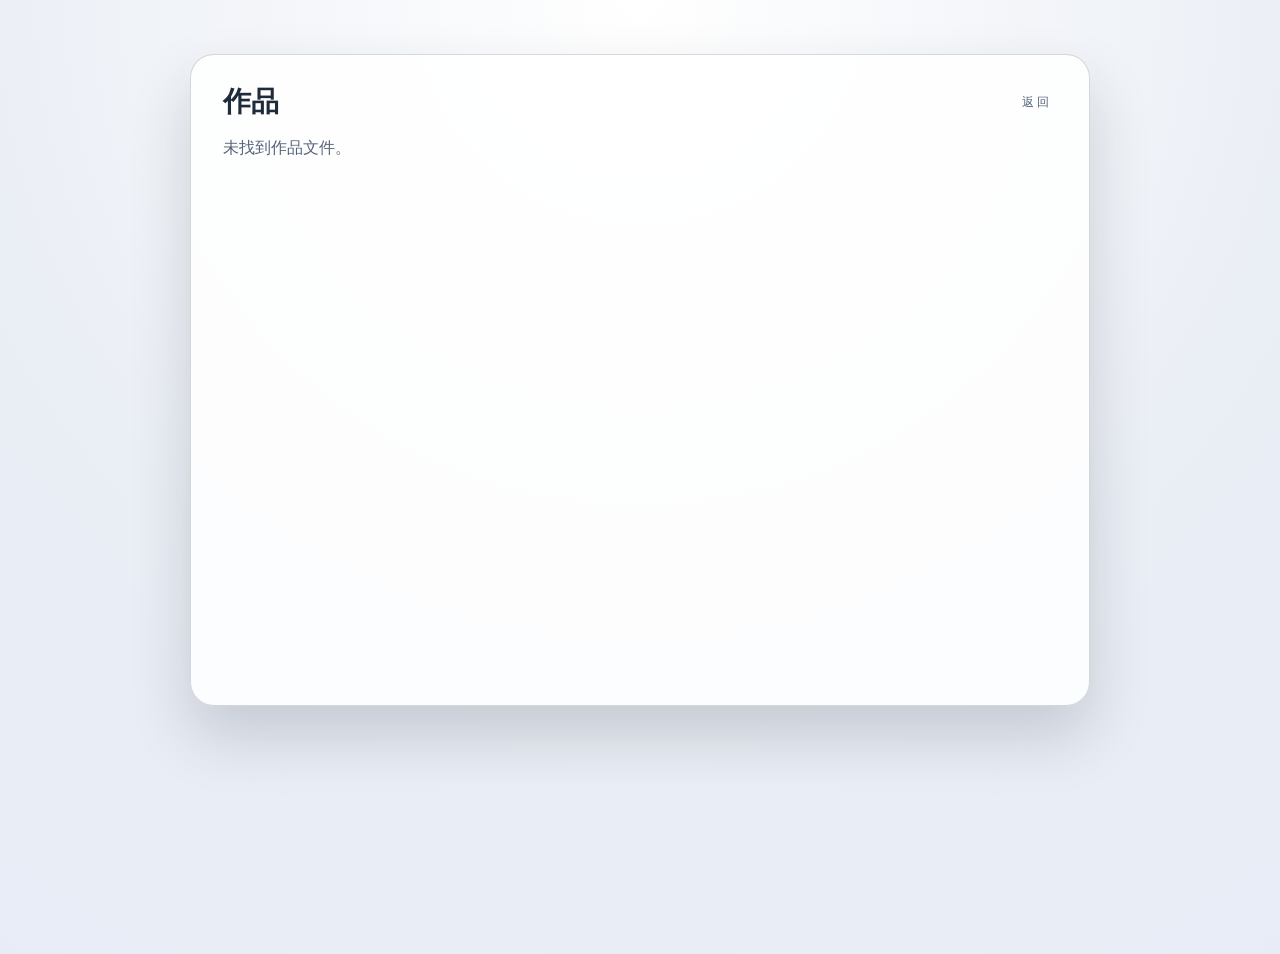
==== portfolio.html @ 7709504e "Use native mobile viewer for portfolio PDFs" ====
<!doctype html>
<html lang="zh">
  <head>
    <meta charset="utf-8" />
    <meta name="viewport" content="width=device-width, initial-scale=1" />
    <title>Portfolio</title>
    <link rel="stylesheet" href="assets/styles.css" />
  </head>
  <body class="viewer-page">
    <main class="reader">
      <header class="reader-header">
        <h1 class="reader-title" id="readerTitle">作品</h1>
        <button class="reader-back" id="readerBackBtn" type="button">返回</button>
      </header>
      <section class="reader-body" id="readerBody"></section>
    </main>

    <script>
      const syncViewportHeight = () => {
        document.documentElement.style.setProperty("--app-height", `${window.innerHeight}px`);
      };
      syncViewportHeight();
      window.addEventListener("resize", syncViewportHeight);
      window.addEventListener("orientationchange", syncViewportHeight);
      window.scrollTo(0, 0);

      const params = new URLSearchParams(location.search);
      const file = params.get("file");
      const type = params.get("type");
      const title = params.get("title");

      const titleEl = document.getElementById("readerTitle");
      const bodyEl = document.getElementById("readerBody");

      if (title) titleEl.textContent = title;

      const backBtn = document.getElementById("readerBackBtn");
      if (backBtn) {
        backBtn.addEventListener("click", () => {
          if (history.length > 1) {
            history.back();
          } else {
            location.href = "index.html#portfolio";
          }
        });
      }

      const showError = (msg) => {
        bodyEl.innerHTML = `<p class="reader-error">${msg}</p>`;
      };

      const stripRtf = (rtf) => {
        let text = rtf;
        text = text.replace(/\\par[d]?/g, "\n");
        text = text.replace(/\\'[0-9a-fA-F]{2}/g, (match) => {
          const hex = match.slice(2);
          const code = parseInt(hex, 16);
          return String.fromCharCode(code);
        });
        text = text.replace(/\\[a-zA-Z]+-?\d* ?/g, "");
        text = text.replace(/[{}]/g, "");
        text = text.replace(/\n{3,}/g, "\n\n");
        return text.trim();
      };

      const renderText = (content) => {
        const pre = document.createElement("pre");
        pre.className = "reader-text";
        pre.textContent = content;
        bodyEl.appendChild(pre);
      };

      const fileUrl = file ? encodeURI(file) : "";
      const prefersNativePdfViewer =
        window.matchMedia("(pointer: coarse)").matches || window.innerWidth <= 600;

      if (!file || !type) {
        showError("未找到作品文件。");
      } else if (type === "pdf") {
        if (prefersNativePdfViewer) {
          location.replace(fileUrl);
        } else {
          const embed = document.createElement("embed");
          embed.className = "reader-embed";
          embed.src = fileUrl;
          embed.type = "application/pdf";
          bodyEl.appendChild(embed);
        }
      } else if (type === "txt") {
        fetch(fileUrl)
          .then((res) => res.text())
          .then(renderText)
          .catch(() => {
            const frame = document.createElement("iframe");
            frame.className = "reader-embed";
            frame.src = fileUrl;
            bodyEl.appendChild(frame);
          });
      } else if (type === "rtf") {
        fetch(fileUrl)
          .then((res) => res.text())
          .then((rtf) => renderText(stripRtf(rtf)))
          .catch(() => {
            const frame = document.createElement("iframe");
            frame.className = "reader-embed";
            frame.src = fileUrl;
            bodyEl.appendChild(frame);
          });
      } else {
        showError("不支持的文件类型。");
      }
    </script>
  </body>
</html>
---- assets/styles.css ----
@import url("https://fonts.googleapis.com/css2?family=Fraunces:wght@300;500;700&family=Space+Grotesk:wght@300;400;500;600&display=swap");

:root {
  --bg-a: #eaeef5;
  --bg-b: #f7f9fc;
  --ink: #1f2b3a;
  --muted: #556479;
  --accent: #d9c1d8;
  --card: rgba(255, 255, 255, 0.86);
  --stroke: rgba(31, 43, 58, 0.18);
  --shadow: 0 30px 60px rgba(31, 43, 58, 0.18);
  --app-height: 100vh;
}

*,
*::before,
*::after {
  box-sizing: border-box;
}

body {
  margin: 0;
  color: var(--ink);
  font-family: "Space Grotesk", system-ui, -apple-system, sans-serif;
  background: radial-gradient(circle at top, #fdfefe, var(--bg-a) 55%, #dfe6f2);
  min-height: 100vh;
  overflow-x: hidden;
  overflow-y: auto;
}

.bg {
  position: fixed;
  inset: 0;
  z-index: 0;
  z-index: 0;
  background-image: url("water.mp4.png");
  background-position: center;
  background-size: cover;
  background-repeat: no-repeat;
  overflow: hidden;
}

#introVideo {
  position: absolute;
  inset: 0;
  width: 100%;
  height: 100%;
  object-fit: cover;
  object-position: 50% 30%;
  transform: scale(1.05);
  display: block;
  opacity: 0;
  visibility: hidden;
  pointer-events: none;
  z-index: 1;
}

#fluid {
  width: 100%;
  height: 100%;
  display: block;
  position: absolute;
  inset: 0;
  z-index: 1;
}

.noise {
  position: absolute;
  inset: 0;
  background-image: url("data:image/svg+xml,%3Csvg xmlns='http://www.w3.org/2000/svg' width='120' height='120' viewBox='0 0 120 120'%3E%3Cfilter id='n'%3E%3CfeTurbulence type='fractalNoise' baseFrequency='0.9' numOctaves='1' stitchTiles='stitch'/%3E%3C/filter%3E%3Crect width='120' height='120' filter='url(%23n)' opacity='0.07'/%3E%3C/svg%3E");
  mix-blend-mode: multiply;
  pointer-events: none;
  z-index: 2;
}

.grid {
  position: absolute;
  inset: 0;
  background-image: linear-gradient(rgba(31, 43, 58, 0.06) 1px, transparent 1px),
    linear-gradient(90deg, rgba(31, 43, 58, 0.06) 1px, transparent 1px);
  background-size: 48px 48px;
  opacity: 0.18;
  pointer-events: none;
  z-index: 2;
}

#smokey-fluid-canvas {
  position: fixed;
  inset: 0;
  width: 100%;
  height: 100%;
  pointer-events: none;
  z-index: 2;
  display: none;
}

.stage {
  position: relative;
  z-index: 3;
  min-height: var(--app-height);
  display: grid;
  place-items: center;
  padding: 6vh 8vw;
}

.screen {
  position: absolute;
  inset: 0;
  display: grid;
  place-items: center;
  transition: opacity 500ms ease, transform 500ms ease;
  padding: 6vh 0;
}

.intro-inner {
  text-align: center;
  max-width: 720px;
  padding: 40px 32px;
  position: relative;
  z-index: 2;
}

.eyebrow {
  text-transform: uppercase;
  letter-spacing: 0.3em;
  font-size: 12px;
  margin: 0 0 16px;
  color: var(--muted);
}

.title {
  font-family: "Fraunces", Georgia, serif;
  font-weight: 500;
  font-size: clamp(40px, 8vw, 88px);
  line-height: 0.95;
  margin: 0 0 20px;
}

.subtitle {
  margin: 0 auto 36px;
  font-size: clamp(16px, 2.6vw, 22px);
  color: var(--muted);
  max-width: 560px;
}

.enter {
  border: 1px solid var(--ink);
  background: transparent;
  color: var(--ink);
  font-size: 14px;
  letter-spacing: 0.2em;
  text-transform: uppercase;
  padding: 14px 34px;
  border-radius: 999px;
  cursor: pointer;
  transition: transform 200ms ease, box-shadow 200ms ease, border-color 200ms ease;
}

.enter:hover {
  transform: translateY(-2px);
  box-shadow: 0 10px 30px rgba(0, 0, 0, 0.15);
}

.shape {
  position: absolute;
  inset: auto 0 0 0;
  height: 45vh;
  pointer-events: none;
}

.shape path {
  fill: rgba(234, 238, 245, 0.8);
}

.main {
  opacity: 0;
  transform: translateY(40px);
  pointer-events: none;
}

.portfolio {
  opacity: 0;
  transform: translateY(40px);
  pointer-events: none;
}

.card {
  background: var(--card);
  border: 1px solid var(--stroke);
  border-radius: 24px;
  padding: 36px 40px;
  width: min(520px, 92vw);
  max-width: 100%;
  text-align: center;
  box-shadow: var(--shadow);
  backdrop-filter: blur(10px);
}

.portfolio-card {
  width: min(840px, 92vw);
}

.portfolio-header {
  display: flex;
  align-items: center;
  justify-content: space-between;
  gap: 16px;
  margin-bottom: 20px;
}

.avatar {
  width: 96px;
  height: 96px;
  border-radius: 50%;
  margin: 0 auto 20px;
  background: radial-gradient(circle at 30% 30%, #ead7ea, #d9c1d8);
  color: #fff;
  display: grid;
  place-items: center;
  font-weight: 600;
  font-size: 28px;
  letter-spacing: 0.1em;
}

.name {
  margin: 0 0 8px;
  font-family: "Fraunces", Georgia, serif;
  font-size: 28px;
}

.signature {
  margin: 0 0 24px;
  color: var(--muted);
}

.links {
  list-style: none;
  padding: 0;
  margin: 0;
  display: grid;
  gap: 12px;
}

.links a {
  text-decoration: none;
  color: var(--ink);
  border: 1px solid var(--stroke);
  border-radius: 14px;
  padding: 12px 16px;
  display: flex;
  align-items: center;
  gap: 12px;
  background: rgba(171, 168, 177, 0.85);
  transition: transform 200ms ease, box-shadow 200ms ease, border-color 200ms ease;
}

.links a:hover {
  transform: translateY(-2px);
  box-shadow: 0 10px 24px rgba(0, 0, 0, 0.12);
}

.bento-grid {
  display: grid;
  grid-template-columns: repeat(4, minmax(0, 1fr));
  gap: 14px;
  align-items: stretch;
}

.bento-card {
  display: grid;
  gap: 10px;
  padding: 16px;
  border-radius: 18px;
  border: 1px solid var(--stroke);
  background: rgba(255, 255, 255, 0.9);
  text-decoration: none;
  color: var(--ink);
  min-height: 110px;
  transition: transform 200ms ease, box-shadow 200ms ease, border-color 200ms ease;
}

.bento-card:hover {
  transform: translateY(-2px);
  box-shadow: 0 12px 28px rgba(31, 43, 58, 0.18);
}

.bento-card--wide {
  grid-column: span 2;
}

.bento-icon {
  width: 40px;
  height: 40px;
  border-radius: 12px;
  background: rgba(217, 193, 216, 0.25);
  display: grid;
  place-items: center;
  overflow: hidden;
}

.bento-icon img {
  width: 100%;
  height: 100%;
  object-fit: contain;
  display: block;
}

.bento-title {
  font-weight: 600;
}

.bento-meta {
  font-size: 12px;
  color: var(--muted);
}

.link-icon {
  width: 32px;
  height: 32px;
  border-radius: 50%;
  background: transparent;
  display: grid;
  place-items: center;
  overflow: hidden;
}

.link-icon img {
  width: 100%;
  height: 100%;
  object-fit: contain;
  display: block;
}

.back {
  margin-top: 24px;
  border: none;
  background: transparent;
  color: var(--muted);
  cursor: pointer;
  text-transform: uppercase;
  letter-spacing: 0.2em;
  font-size: 11px;
}

body.view-main .intro {
  opacity: 0;
  transform: translateY(-30px);
  pointer-events: none;
}

body.view-intro #introVideo,
body.view-main #introVideo,
body.view-portfolio #introVideo {
  opacity: 1;
  visibility: visible;
}

body.view-intro #fluid {
  display: none;
}

body.view-main .main {
  opacity: 1;
  transform: translateY(0);
  pointer-events: auto;
}

body.view-portfolio .portfolio {
  opacity: 1;
  transform: translateY(0);
  pointer-events: auto;
}

body.view-portfolio .main {
  opacity: 0;
  transform: translateY(-30px);
  pointer-events: none;
}

body.view-intro .grid {
  display: none;
}

body.view-intro .noise {
  display: none;
}

body.view-intro .shape {
  display: none;
}

body.view-main #smokey-fluid-canvas {
  display: block;
}

body.view-intro #smokey-fluid-canvas {
  display: block;
}

body.view-intro,
body.view-main,
body.view-portfolio {
  overflow-y: hidden;
}

@media (max-width: 600px) {
  body {
    min-height: var(--app-height);
  }

  .stage {
    padding: 16px;
    min-height: var(--app-height);
  }

  .screen {
    position: absolute;
    inset: 0;
    min-height: var(--app-height);
    align-content: center;
    padding: 20px 16px 28px;
    overflow-y: auto;
    -webkit-overflow-scrolling: touch;
  }

  .intro-inner {
    width: min(100%, 92vw);
    padding: 24px 16px;
  }

  .title {
    font-size: clamp(42px, 15vw, 68px);
    line-height: 0.98;
    margin-bottom: 16px;
  }

  .subtitle {
    font-size: 18px;
    max-width: 28ch;
    margin-bottom: 28px;
  }

  .enter {
    width: min(220px, 100%);
    padding: 14px 24px;
  }

  .card {
    width: 100%;
    padding: 24px 18px;
    border-radius: 20px;
  }

  .links a {
    padding: 10px 12px;
    min-height: 58px;
    gap: 10px;
  }

  .portfolio-card {
    width: 100%;
  }

  .main,
  .portfolio {
    place-items: start center;
    align-content: start;
    padding-top: max(8px, env(safe-area-inset-top));
    padding-bottom: calc(28px + env(safe-area-inset-bottom));
  }

  body.view-main .main,
  body.view-portfolio .portfolio,
  body.view-intro .intro {
    overflow-y: auto;
  }

  .bento-grid {
    grid-template-columns: 1fr;
    gap: 12px;
  }

  .bento-card,
  .bento-card--wide {
    grid-column: auto;
    min-height: 96px;
    padding: 14px;
  }

  .portfolio-header {
    align-items: flex-start;
    margin-bottom: 16px;
  }

  .portfolio-header .name {
    margin: 0;
    font-size: 30px;
  }

  .reader {
    width: min(100% - 24px, 900px);
    margin: 12px auto;
    padding: 20px 16px;
    border-radius: 20px;
    display: flex;
    flex-direction: column;
    max-height: calc(var(--app-height) - 24px);
  }

  .viewer-page {
    min-height: var(--app-height);
    overflow-y: auto;
    -webkit-overflow-scrolling: touch;
  }

  .reader-header {
    align-items: flex-start;
    margin-bottom: 12px;
  }

  .reader-title {
    font-size: 34px;
    line-height: 1;
  }

  .reader-text {
    font-size: 15px;
    line-height: 1.8;
  }

  .reader-body {
    flex: 1;
    min-height: 0;
    overflow-y: auto;
    -webkit-overflow-scrolling: touch;
  }

  .reader-embed {
    height: 70dvh;
  }
}

@media (min-width: 601px) and (max-width: 900px) {
  .stage {
    padding: 4vh 4vw;
  }

  .portfolio-card {
    width: min(720px, 94vw);
  }

  .bento-grid {
    grid-template-columns: repeat(2, minmax(0, 1fr));
  }
}

.viewer-page {
  background: radial-gradient(circle at top, #ffffff, var(--bg-a) 60%, #e7ecf6);
  color: var(--ink);
  min-height: var(--app-height);
  overflow-y: auto;
}

.reader {
  width: min(900px, 92vw);
  margin: 6vh auto;
  background: var(--card);
  border: 1px solid var(--stroke);
  border-radius: 24px;
  padding: 28px 32px;
  box-shadow: var(--shadow);
}

.reader-header {
  display: flex;
  align-items: center;
  justify-content: space-between;
  gap: 16px;
  margin-bottom: 16px;
}

.reader-title {
  font-family: "Fraunces", Georgia, serif;
  margin: 0;
  font-size: 28px;
}

.reader-back {
  border: none;
  background: transparent;
  color: var(--muted);
  font-size: 12px;
  letter-spacing: 0.2em;
  text-transform: uppercase;
  cursor: pointer;
}

.reader-body {
  min-height: 60vh;
}

.reader-embed {
  width: 100%;
  height: 75vh;
  border: none;
}

.reader-text {
  white-space: pre-wrap;
  margin: 0;
  font-size: 16px;
  line-height: 1.7;
}

.reader-error {
  color: var(--muted);
}
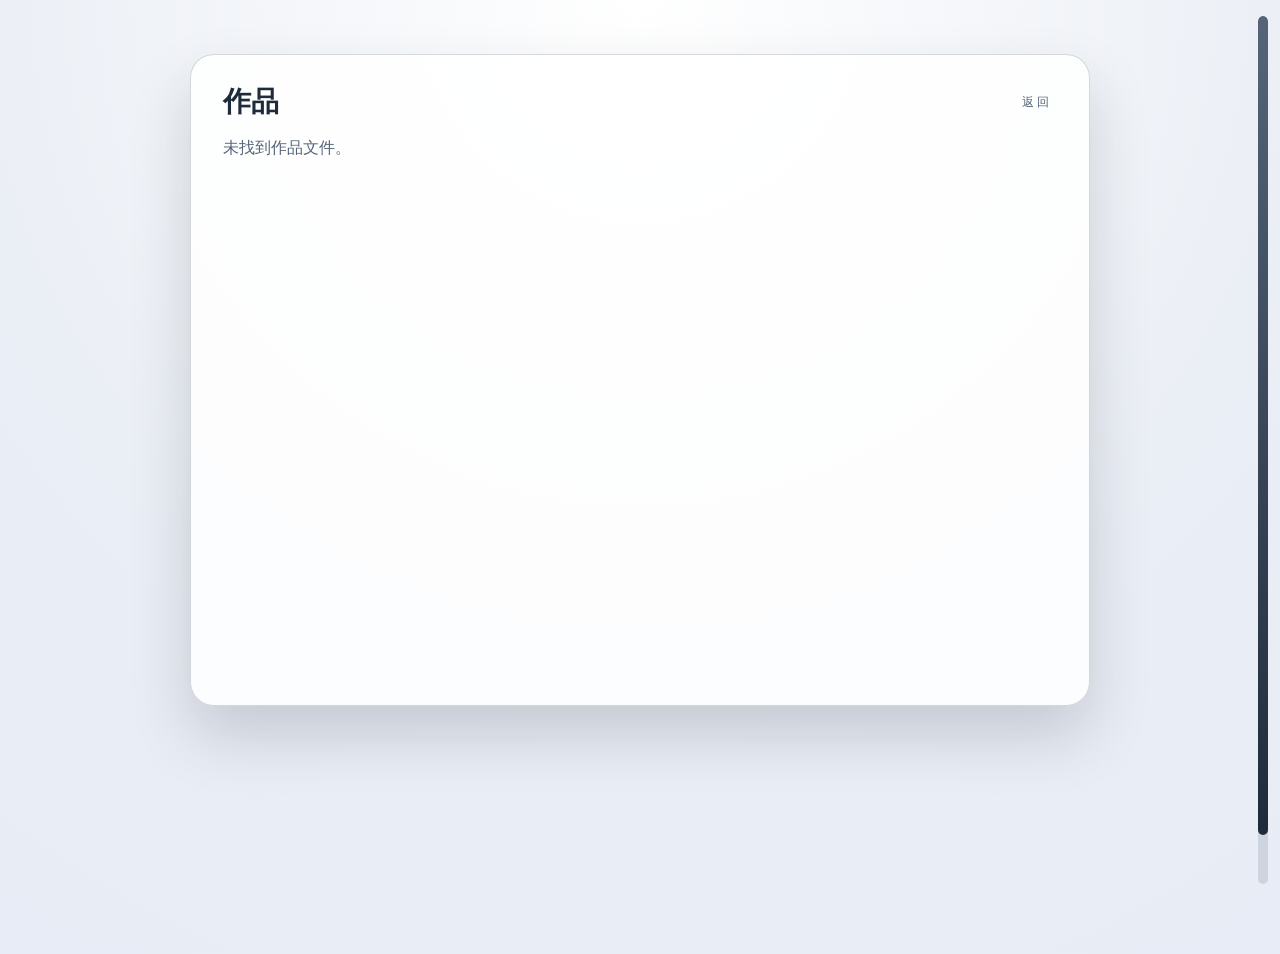
==== commit f878e3d9: "Update portfolio viewer and reader: merge viewer script, fix init, add cache-bust; update styles and" ====
--- a/portfolio.html
+++ b/portfolio.html
@@ -4,9 +4,13 @@
     <meta charset="utf-8" />
     <meta name="viewport" content="width=device-width, initial-scale=1" />
     <title>Portfolio</title>
-    <link rel="stylesheet" href="assets/styles.css" />
+    <link rel="stylesheet" href="assets/styles.css?v=2" />
   </head>
   <body class="viewer-page">
+    <div class="scroll-progress" id="scrollProgress" aria-hidden="true"></div>
+    <div class="scrollbar-track" id="verticalScrollBar" aria-hidden="true">
+      <div class="scrollbar-thumb" id="verticalScrollThumb"></div>
+    </div>
     <main class="reader">
       <header class="reader-header">
         <h1 class="reader-title" id="readerTitle">作品</h1>
@@ -15,100 +19,7 @@
       <section class="reader-body" id="readerBody"></section>
     </main>
 
-    <script>
-      const syncViewportHeight = () => {
-        document.documentElement.style.setProperty("--app-height", `${window.innerHeight}px`);
-      };
-      syncViewportHeight();
-      window.addEventListener("resize", syncViewportHeight);
-      window.addEventListener("orientationchange", syncViewportHeight);
-      window.scrollTo(0, 0);
-
-      const params = new URLSearchParams(location.search);
-      const file = params.get("file");
-      const type = params.get("type");
-      const title = params.get("title");
-
-      const titleEl = document.getElementById("readerTitle");
-      const bodyEl = document.getElementById("readerBody");
-
-      if (title) titleEl.textContent = title;
-
-      const backBtn = document.getElementById("readerBackBtn");
-      if (backBtn) {
-        backBtn.addEventListener("click", () => {
-          if (history.length > 1) {
-            history.back();
-          } else {
-            location.href = "index.html#portfolio";
-          }
-        });
-      }
-
-      const showError = (msg) => {
-        bodyEl.innerHTML = `<p class="reader-error">${msg}</p>`;
-      };
-
-      const stripRtf = (rtf) => {
-        let text = rtf;
-        text = text.replace(/\\par[d]?/g, "\n");
-        text = text.replace(/\\'[0-9a-fA-F]{2}/g, (match) => {
-          const hex = match.slice(2);
-          const code = parseInt(hex, 16);
-          return String.fromCharCode(code);
-        });
-        text = text.replace(/\\[a-zA-Z]+-?\d* ?/g, "");
-        text = text.replace(/[{}]/g, "");
-        text = text.replace(/\n{3,}/g, "\n\n");
-        return text.trim();
-      };
-
-      const renderText = (content) => {
-        const pre = document.createElement("pre");
-        pre.className = "reader-text";
-        pre.textContent = content;
-        bodyEl.appendChild(pre);
-      };
-
-      const fileUrl = file ? encodeURI(file) : "";
-      const prefersNativePdfViewer =
-        window.matchMedia("(pointer: coarse)").matches || window.innerWidth <= 600;
-
-      if (!file || !type) {
-        showError("未找到作品文件。");
-      } else if (type === "pdf") {
-        if (prefersNativePdfViewer) {
-          location.replace(fileUrl);
-        } else {
-          const embed = document.createElement("embed");
-          embed.className = "reader-embed";
-          embed.src = fileUrl;
-          embed.type = "application/pdf";
-          bodyEl.appendChild(embed);
-        }
-      } else if (type === "txt") {
-        fetch(fileUrl)
-          .then((res) => res.text())
-          .then(renderText)
-          .catch(() => {
-            const frame = document.createElement("iframe");
-            frame.className = "reader-embed";
-            frame.src = fileUrl;
-            bodyEl.appendChild(frame);
-          });
-      } else if (type === "rtf") {
-        fetch(fileUrl)
-          .then((res) => res.text())
-          .then((rtf) => renderText(stripRtf(rtf)))
-          .catch(() => {
-            const frame = document.createElement("iframe");
-            frame.className = "reader-embed";
-            frame.src = fileUrl;
-            bodyEl.appendChild(frame);
-          });
-      } else {
-        showError("不支持的文件类型。");
-      }
-    </script>
+    <script src="assets/app.js?v=2"></script>
+    <script src="assets/portfolio-viewer.js?v=2"></script>
   </body>
 </html>
--- a/assets/styles.css
+++ b/assets/styles.css
@@ -17,6 +17,79 @@
 *::after {
   box-sizing: border-box;
 }
+
+.scroll-progress {
+  position: fixed;
+  top: 0;
+  left: 0;
+  height: 3px;
+  background-image: linear-gradient(90deg, var(--accent), #d9c1d8, var(--accent));
+  background-color: transparent;
+  width: 0%;
+  z-index: 9999;
+  transition: width 100ms ease;
+}
+
+.scrollbar-track {
+  position: fixed;
+  top: 16px;
+  right: 12px;
+  width: 10px;
+  height: calc(100vh - 32px);
+  background: rgba(31, 43, 58, 0.12);
+  border-radius: 999px;
+  z-index: 9999;
+  overflow: hidden;
+  pointer-events: none;
+}
+
+.scrollbar-thumb {
+  position: absolute;
+  top: 0;
+  left: 0;
+  width: 100%;
+  height: 40px;
+  background: linear-gradient(180deg, #556479, var(--ink));
+  border-radius: 999px;
+  transform: translateY(0);
+  transition: transform 120ms ease, height 120ms ease, background 120ms ease;
+}
+
+.scrollbar-track.hidden {
+  opacity: 0;
+}
+
+.portfolio,
+.main,
+.reader-body,
+.screen {
+  scrollbar-width: thin;
+  scrollbar-color: rgba(31, 43, 58, 0.35) rgba(255, 255, 255, 0.6);
+}
+
+.portfolio::-webkit-scrollbar,
+.main::-webkit-scrollbar,
+.reader-body::-webkit-scrollbar,
+.screen::-webkit-scrollbar {
+  width: 10px;
+}
+
+.portfolio::-webkit-scrollbar-track,
+.main::-webkit-scrollbar-track,
+.reader-body::-webkit-scrollbar-track,
+.screen::-webkit-scrollbar-track {
+  background: rgba(255, 255, 255, 0.6);
+  border-radius: 999px;
+}
+
+.portfolio::-webkit-scrollbar-thumb,
+.main::-webkit-scrollbar-thumb,
+.reader-body::-webkit-scrollbar-thumb,
+.screen::-webkit-scrollbar-thumb {
+  background: rgba(31, 43, 58, 0.35);
+  border-radius: 999px;
+}
+
 
 body {
   margin: 0;
@@ -348,6 +421,20 @@
   pointer-events: none;
 }
 
+body.view-intro .intro {
+  opacity: 1;
+  transform: translateY(0);
+  pointer-events: auto;
+}
+
+body.view-intro .main {
+  pointer-events: none;
+}
+
+body.view-intro .portfolio {
+  pointer-events: none;
+}
+
 body.view-intro #introVideo,
 body.view-main #introVideo,
 body.view-portfolio #introVideo {
@@ -397,10 +484,18 @@
   display: block;
 }
 
-body.view-intro,
+body.view-intro {
+  overflow-y: hidden;
+}
+
 body.view-main,
 body.view-portfolio {
-  overflow-y: hidden;
+  overflow-y: auto;
+}
+
+body.view-main .main,
+body.view-portfolio .portfolio {
+  overflow-y: auto;
 }
 
 @media (max-width: 600px) {
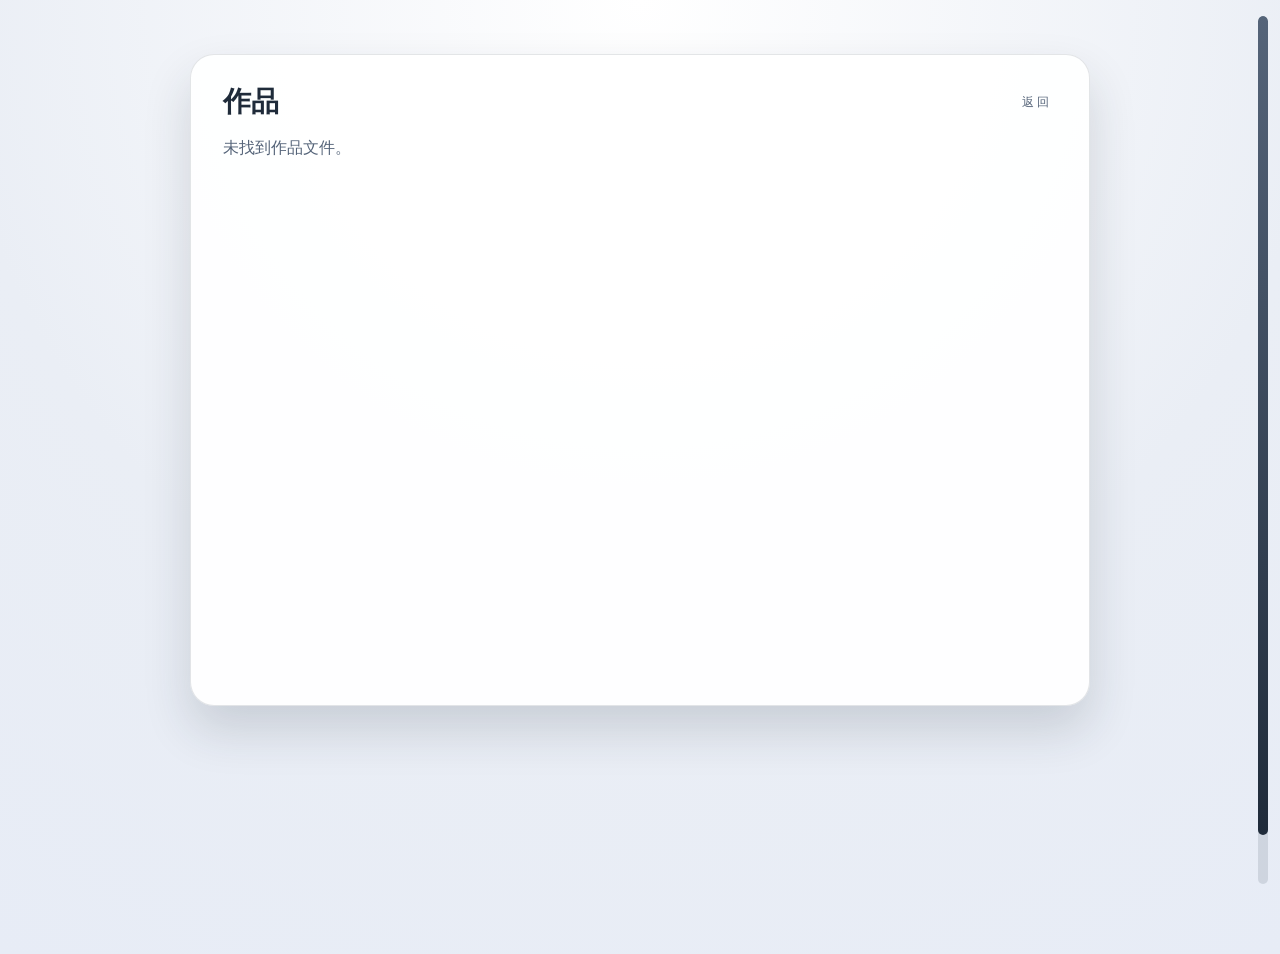
==== commit ab7f9b32: "Update glassmorphism card styles and refresh homepage CSS version" ====
--- a/portfolio.html
+++ b/portfolio.html
@@ -4,7 +4,7 @@
     <meta charset="utf-8" />
     <meta name="viewport" content="width=device-width, initial-scale=1" />
     <title>Portfolio</title>
-    <link rel="stylesheet" href="assets/styles.css?v=2" />
+    <link rel="stylesheet" href="assets/styles.css?v=3" />
   </head>
   <body class="viewer-page">
     <div class="scroll-progress" id="scrollProgress" aria-hidden="true"></div>
--- a/assets/styles.css
+++ b/assets/styles.css
@@ -6,9 +6,10 @@
   --ink: #1f2b3a;
   --muted: #556479;
   --accent: #d9c1d8;
-  --card: rgba(255, 255, 255, 0.86);
-  --stroke: rgba(31, 43, 58, 0.18);
-  --shadow: 0 30px 60px rgba(31, 43, 58, 0.18);
+  --card: rgba(255, 255, 255, 0.92);
+  --card-border: rgba(255, 255, 255, 0.7);
+  --stroke: rgba(31, 43, 58, 0.12);
+  --shadow: 0 24px 48px rgba(31, 43, 58, 0.16);
   --app-height: 100vh;
 }
 
@@ -258,15 +259,27 @@
 }
 
 .card {
-  background: var(--card);
-  border: 1px solid var(--stroke);
+  position: relative;
+  overflow: hidden;
+  background: rgba(255, 255, 255, 0.24);
+  border: 1px solid rgba(255, 255, 255, 0.95);
   border-radius: 24px;
   padding: 36px 40px;
   width: min(520px, 92vw);
   max-width: 100%;
   text-align: center;
-  box-shadow: var(--shadow);
-  backdrop-filter: blur(10px);
+  box-shadow: 0 40px 100px rgba(31, 43, 58, 0.28);
+  backdrop-filter: blur(40px);
+  background-clip: padding-box;
+}
+
+.card::before {
+  content: "";
+  position: absolute;
+  inset: 0;
+  pointer-events: none;
+  background: linear-gradient(180deg, rgba(255, 255, 255, 0.35), rgba(255, 255, 255, 0.05));
+  opacity: 0.4;
 }
 
 .portfolio-card {
@@ -340,16 +353,29 @@
 }
 
 .bento-card {
+  position: relative;
+  overflow: hidden;
   display: grid;
   gap: 10px;
-  padding: 16px;
-  border-radius: 18px;
-  border: 1px solid var(--stroke);
-  background: rgba(255, 255, 255, 0.9);
+  padding: 18px;
+  border-radius: 24px;
+  border: 1px solid rgba(255, 255, 255, 0.95);
+  background: rgba(255, 255, 255, 0.24);
   text-decoration: none;
   color: var(--ink);
   min-height: 110px;
   transition: transform 200ms ease, box-shadow 200ms ease, border-color 200ms ease;
+  box-shadow: 0 28px 60px rgba(31, 43, 58, 0.22);
+  backdrop-filter: blur(34px);
+}
+
+.bento-card::before {
+  content: "";
+  position: absolute;
+  inset: 0;
+  pointer-events: none;
+  background: linear-gradient(180deg, rgba(255, 255, 255, 0.25), rgba(255, 255, 255, 0.04));
+  opacity: 0.5;
 }
 
 .bento-card:hover {
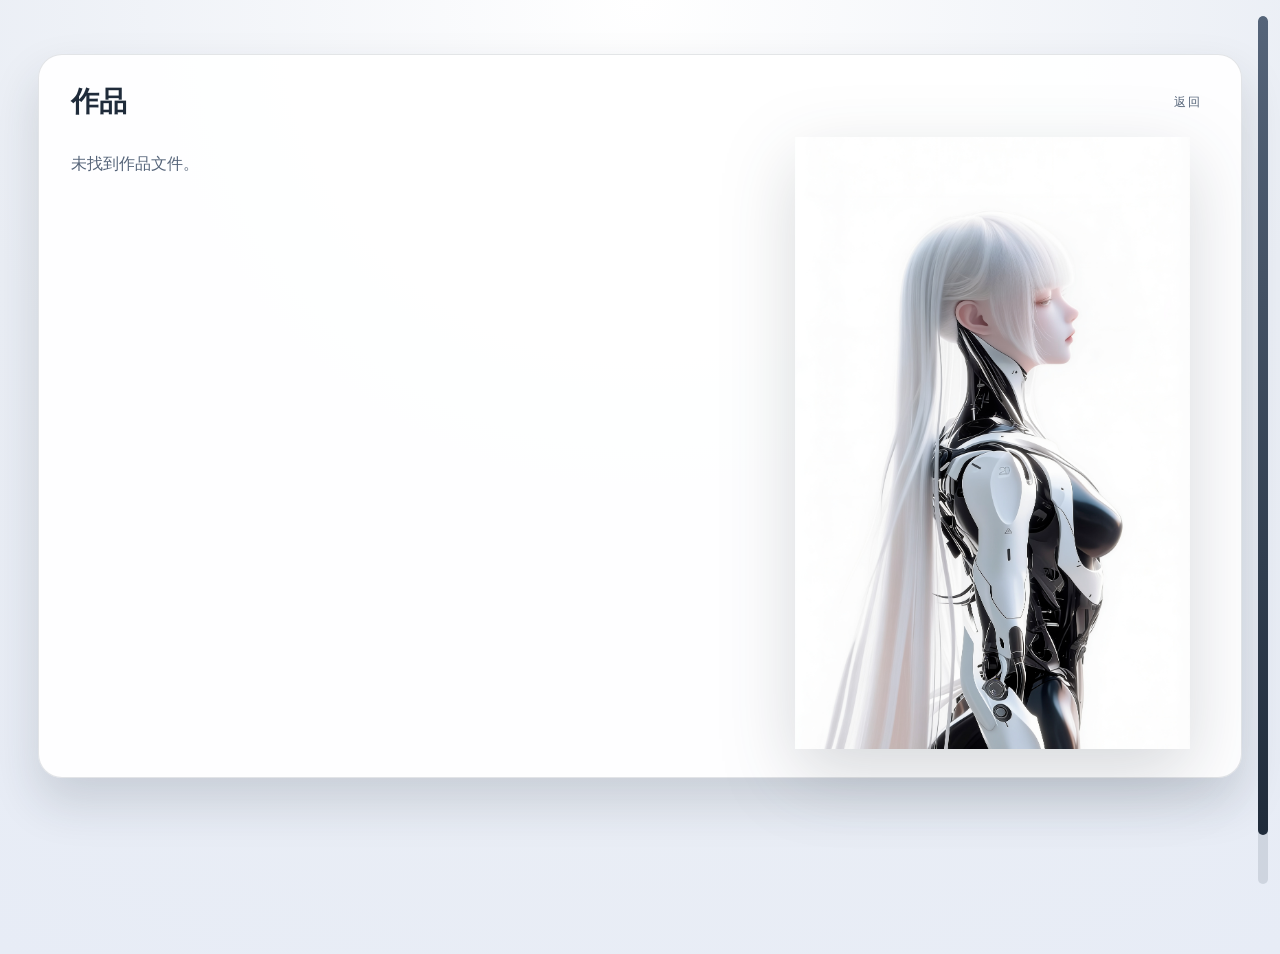
==== commit b57f805e: "Update portfolio machine artwork" ====
--- a/portfolio.html
+++ b/portfolio.html
@@ -4,9 +4,9 @@
     <meta charset="utf-8" />
     <meta name="viewport" content="width=device-width, initial-scale=1" />
     <title>Portfolio</title>
-    <link rel="stylesheet" href="assets/styles.css?v=3" />
+    <link rel="stylesheet" href="assets/styles.css?v=5" />
   </head>
-  <body class="viewer-page">
+  <body class="viewer-page reader-has-art">
     <div class="scroll-progress" id="scrollProgress" aria-hidden="true"></div>
     <div class="scrollbar-track" id="verticalScrollBar" aria-hidden="true">
       <div class="scrollbar-thumb" id="verticalScrollThumb"></div>
@@ -16,10 +16,15 @@
         <h1 class="reader-title" id="readerTitle">作品</h1>
         <button class="reader-back" id="readerBackBtn" type="button">返回</button>
       </header>
-      <section class="reader-body" id="readerBody"></section>
+      <div class="reader-layout">
+        <section class="reader-body" id="readerBody"></section>
+        <figure class="reader-art" aria-label="Machine illustration">
+          <img src="assets/machine.png?v=2" alt="Machine" />
+        </figure>
+      </div>
     </main>
 
-    <script src="assets/app.js?v=2"></script>
-    <script src="assets/portfolio-viewer.js?v=2"></script>
+    <script src="assets/app.js?v=3"></script>
+    <script src="assets/portfolio-viewer.js?v=3"></script>
   </body>
 </html>
--- a/assets/styles.css
+++ b/assets/styles.css
@@ -736,3 +736,93 @@
 .reader-error {
   color: var(--muted);
 }
+
+.reader-layout {
+  display: grid;
+  grid-template-columns: minmax(0, 1fr);
+  gap: clamp(28px, 5vw, 72px);
+  align-items: start;
+  min-height: 60vh;
+}
+
+.reader-has-art .reader-layout {
+  grid-template-columns: minmax(0, 1fr) minmax(260px, 38%);
+}
+
+.reader-body {
+  min-width: 0;
+}
+
+.reader-art {
+  align-self: stretch;
+  display: none;
+  justify-content: center;
+  margin: 0;
+  min-height: 60vh;
+  pointer-events: none;
+}
+
+.reader-has-art .reader-art {
+  display: flex;
+}
+
+.reader-art img {
+  width: min(100%, 420px);
+  max-height: 68vh;
+  object-fit: contain;
+  object-position: center top;
+  filter: drop-shadow(0 24px 36px rgba(31, 43, 58, 0.18));
+}
+
+@media (min-width: 901px) {
+  .reader {
+    width: min(1500px, 94vw);
+  }
+}
+
+@media (max-width: 900px) {
+  .reader {
+    width: min(100% - 28px, 900px);
+    margin: 18px auto;
+  }
+
+  .reader-has-art .reader-layout,
+  .reader-layout {
+    grid-template-columns: 1fr;
+    gap: 28px;
+  }
+
+  .reader-art {
+    min-height: auto;
+  }
+
+  .reader-art img {
+    width: min(72vw, 320px);
+    max-height: 44vh;
+  }
+}
+
+@media (max-width: 600px) {
+  .reader {
+    width: min(100% - 24px, 900px);
+    margin: 12px auto;
+    padding: 20px 16px;
+    border-radius: 20px;
+    display: flex;
+    flex-direction: column;
+    max-height: none;
+  }
+
+  .reader-body {
+    overflow-y: visible;
+  }
+
+  .reader-layout {
+    min-height: auto;
+  }
+
+  .reader-art img {
+    width: min(78vw, 280px);
+    max-height: 38vh;
+  }
+}
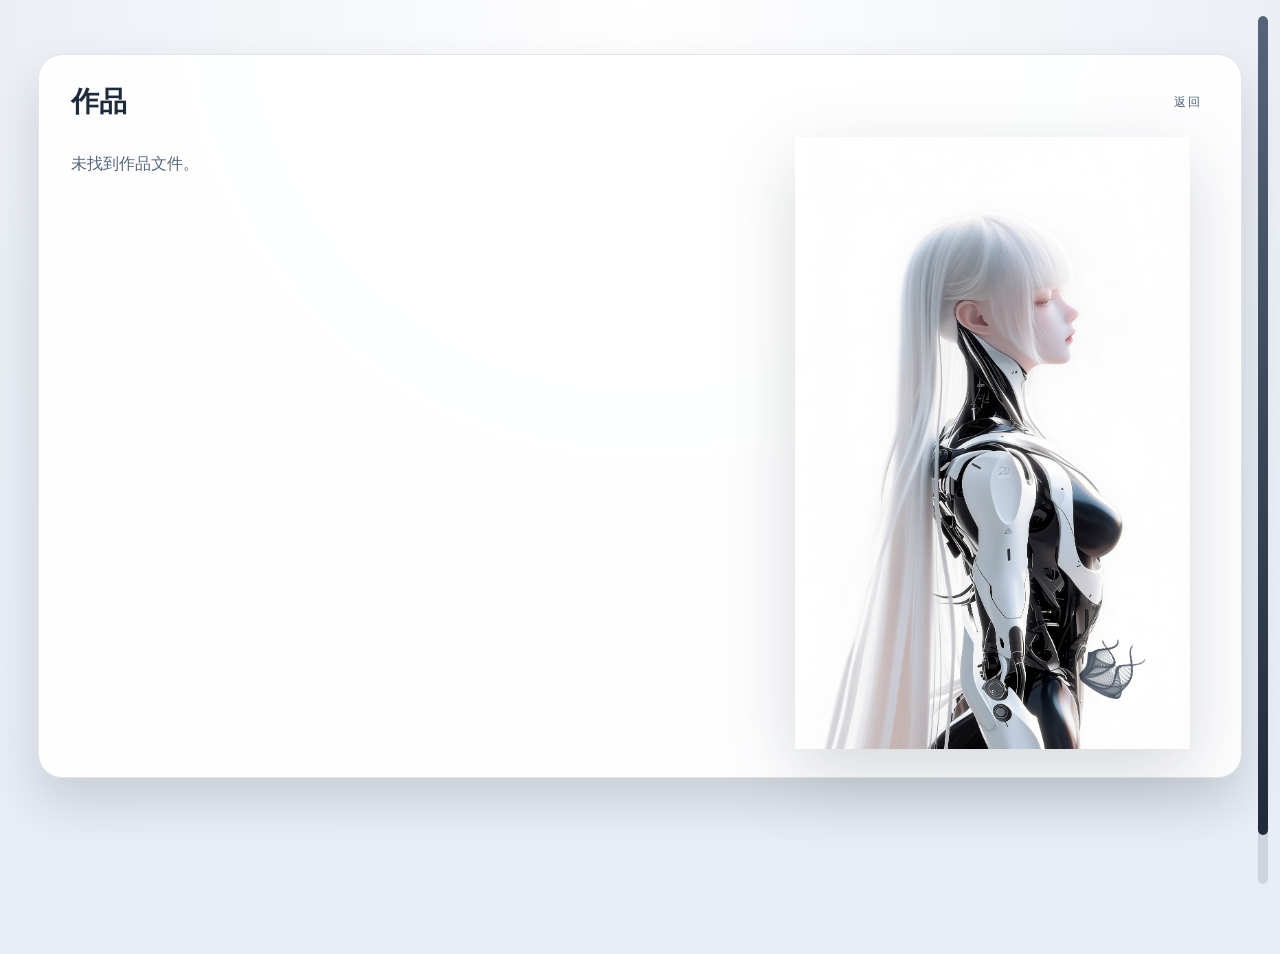
==== commit 6dcbe4c4: "Add swimming octopus to poem pages" ====
--- a/portfolio.html
+++ b/portfolio.html
@@ -4,7 +4,7 @@
     <meta charset="utf-8" />
     <meta name="viewport" content="width=device-width, initial-scale=1" />
     <title>Portfolio</title>
-    <link rel="stylesheet" href="assets/styles.css?v=5" />
+    <link rel="stylesheet" href="assets/styles.css?v=6" />
   </head>
   <body class="viewer-page reader-has-art">
     <div class="scroll-progress" id="scrollProgress" aria-hidden="true"></div>
@@ -20,11 +20,13 @@
         <section class="reader-body" id="readerBody"></section>
         <figure class="reader-art" aria-label="Machine illustration">
           <img src="assets/machine.png?v=2" alt="Machine" />
+          <canvas class="reader-octopus" id="readerOctopus" aria-hidden="true"></canvas>
         </figure>
       </div>
     </main>
 
     <script src="assets/app.js?v=3"></script>
     <script src="assets/portfolio-viewer.js?v=3"></script>
+    <script src="assets/octopus.js?v=1"></script>
   </body>
 </html>
--- a/assets/styles.css
+++ b/assets/styles.css
@@ -754,6 +754,7 @@
 }
 
 .reader-art {
+  position: relative;
   align-self: stretch;
   display: none;
   justify-content: center;
@@ -774,6 +775,17 @@
   filter: drop-shadow(0 24px 36px rgba(31, 43, 58, 0.18));
 }
 
+.reader-octopus {
+  position: absolute;
+  right: clamp(4px, 2vw, 28px);
+  bottom: clamp(8px, 4vh, 54px);
+  width: min(52%, 240px);
+  aspect-ratio: 1;
+  border-radius: 50%;
+  opacity: 0.76;
+  mix-blend-mode: multiply;
+}
+
 @media (min-width: 901px) {
   .reader {
     width: min(1500px, 94vw);
@@ -799,6 +811,13 @@
   .reader-art img {
     width: min(72vw, 320px);
     max-height: 44vh;
+  }
+
+  .reader-octopus {
+    right: 50%;
+    bottom: 2px;
+    width: min(44vw, 180px);
+    transform: translateX(50%);
   }
 }
 
@@ -825,4 +844,8 @@
     width: min(78vw, 280px);
     max-height: 38vh;
   }
-}
+
+  .reader-octopus {
+    width: min(48vw, 150px);
+  }
+}
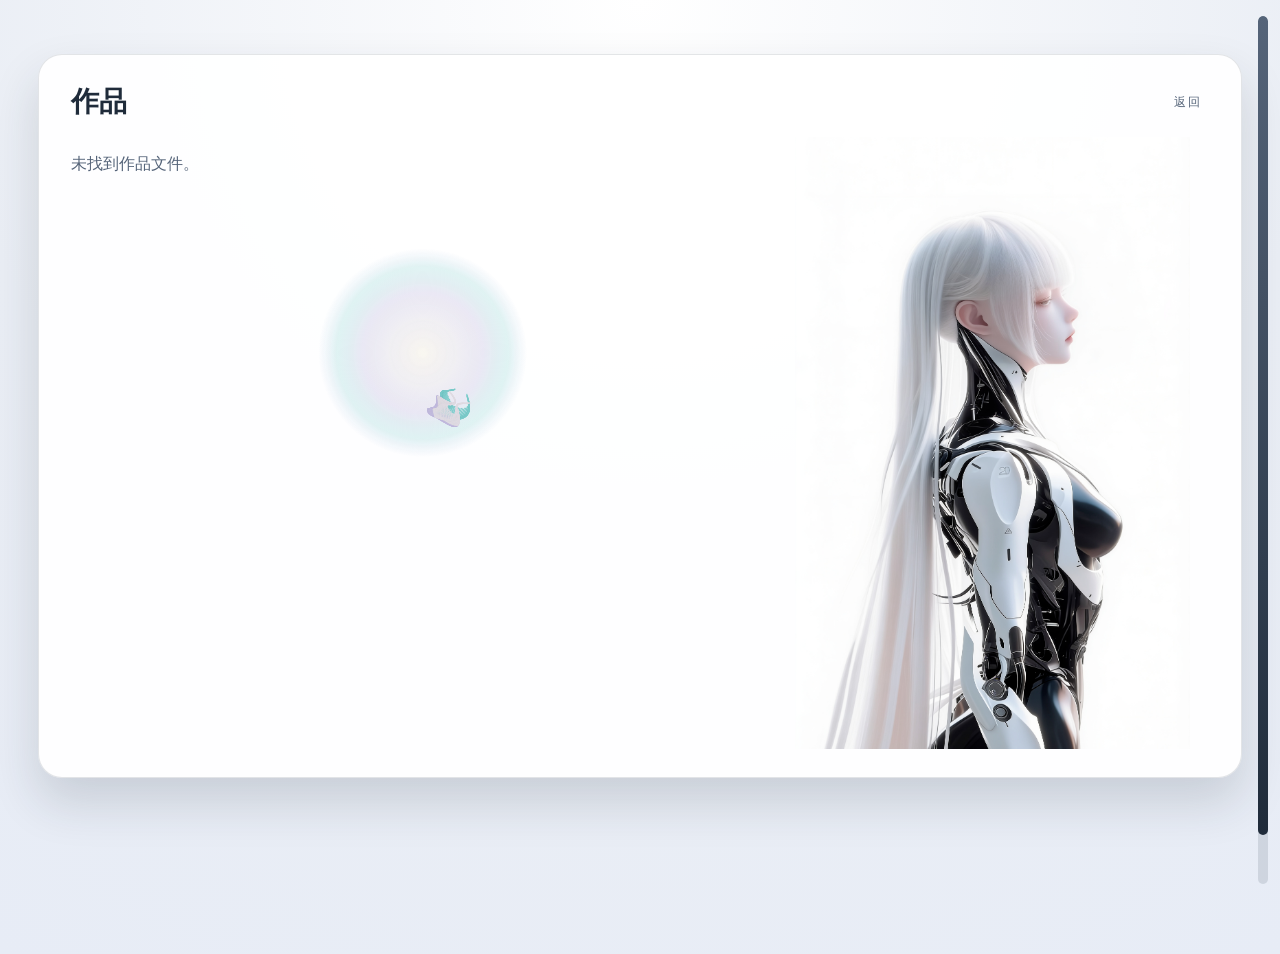
==== commit 581ed2b7: "Make octopus roam fullscreen" ====
--- a/portfolio.html
+++ b/portfolio.html
@@ -4,7 +4,7 @@
     <meta charset="utf-8" />
     <meta name="viewport" content="width=device-width, initial-scale=1" />
     <title>Portfolio</title>
-    <link rel="stylesheet" href="assets/styles.css?v=6" />
+    <link rel="stylesheet" href="assets/styles.css?v=9" />
   </head>
   <body class="viewer-page reader-has-art">
     <div class="scroll-progress" id="scrollProgress" aria-hidden="true"></div>
@@ -12,6 +12,7 @@
       <div class="scrollbar-thumb" id="verticalScrollThumb"></div>
     </div>
     <main class="reader">
+      <canvas class="reader-octopus" id="readerOctopus" aria-hidden="true"></canvas>
       <header class="reader-header">
         <h1 class="reader-title" id="readerTitle">作品</h1>
         <button class="reader-back" id="readerBackBtn" type="button">返回</button>
@@ -19,14 +20,13 @@
       <div class="reader-layout">
         <section class="reader-body" id="readerBody"></section>
         <figure class="reader-art" aria-label="Machine illustration">
-          <img src="assets/machine.png?v=2" alt="Machine" />
-          <canvas class="reader-octopus" id="readerOctopus" aria-hidden="true"></canvas>
+          <img src="assets/machine.png?v=3" alt="Machine" />
         </figure>
       </div>
     </main>
 
     <script src="assets/app.js?v=3"></script>
     <script src="assets/portfolio-viewer.js?v=3"></script>
-    <script src="assets/octopus.js?v=1"></script>
+    <script src="assets/octopus.js?v=11"></script>
   </body>
 </html>
--- a/assets/styles.css
+++ b/assets/styles.css
@@ -683,6 +683,7 @@
 }
 
 .reader {
+  position: relative;
   width: min(900px, 92vw);
   margin: 6vh auto;
   background: var(--card);
@@ -690,9 +691,12 @@
   border-radius: 24px;
   padding: 28px 32px;
   box-shadow: var(--shadow);
+  overflow: hidden;
 }
 
 .reader-header {
+  position: relative;
+  z-index: 2;
   display: flex;
   align-items: center;
   justify-content: space-between;
@@ -738,6 +742,8 @@
 }
 
 .reader-layout {
+  position: relative;
+  z-index: 2;
   display: grid;
   grid-template-columns: minmax(0, 1fr);
   gap: clamp(28px, 5vw, 72px);
@@ -768,22 +774,28 @@
 }
 
 .reader-art img {
+  position: relative;
+  z-index: 1;
   width: min(100%, 420px);
   max-height: 68vh;
   object-fit: contain;
   object-position: center top;
-  filter: drop-shadow(0 24px 36px rgba(31, 43, 58, 0.18));
+  filter: none;
 }
 
 .reader-octopus {
-  position: absolute;
-  right: clamp(4px, 2vw, 28px);
-  bottom: clamp(8px, 4vh, 54px);
-  width: min(52%, 240px);
-  aspect-ratio: 1;
-  border-radius: 50%;
-  opacity: 0.76;
-  mix-blend-mode: multiply;
+  position: fixed;
+  inset: 0;
+  z-index: 10000;
+  display: none;
+  width: 100vw;
+  height: 100vh;
+  opacity: 0.95;
+  pointer-events: none;
+}
+
+.reader-has-art .reader-octopus {
+  display: block;
 }
 
 @media (min-width: 901px) {
@@ -814,10 +826,7 @@
   }
 
   .reader-octopus {
-    right: 50%;
-    bottom: 2px;
-    width: min(44vw, 180px);
-    transform: translateX(50%);
+    opacity: 0.9;
   }
 }
 
@@ -846,6 +855,6 @@
   }
 
   .reader-octopus {
-    width: min(48vw, 150px);
-  }
-}
+    opacity: 0.88;
+  }
+}
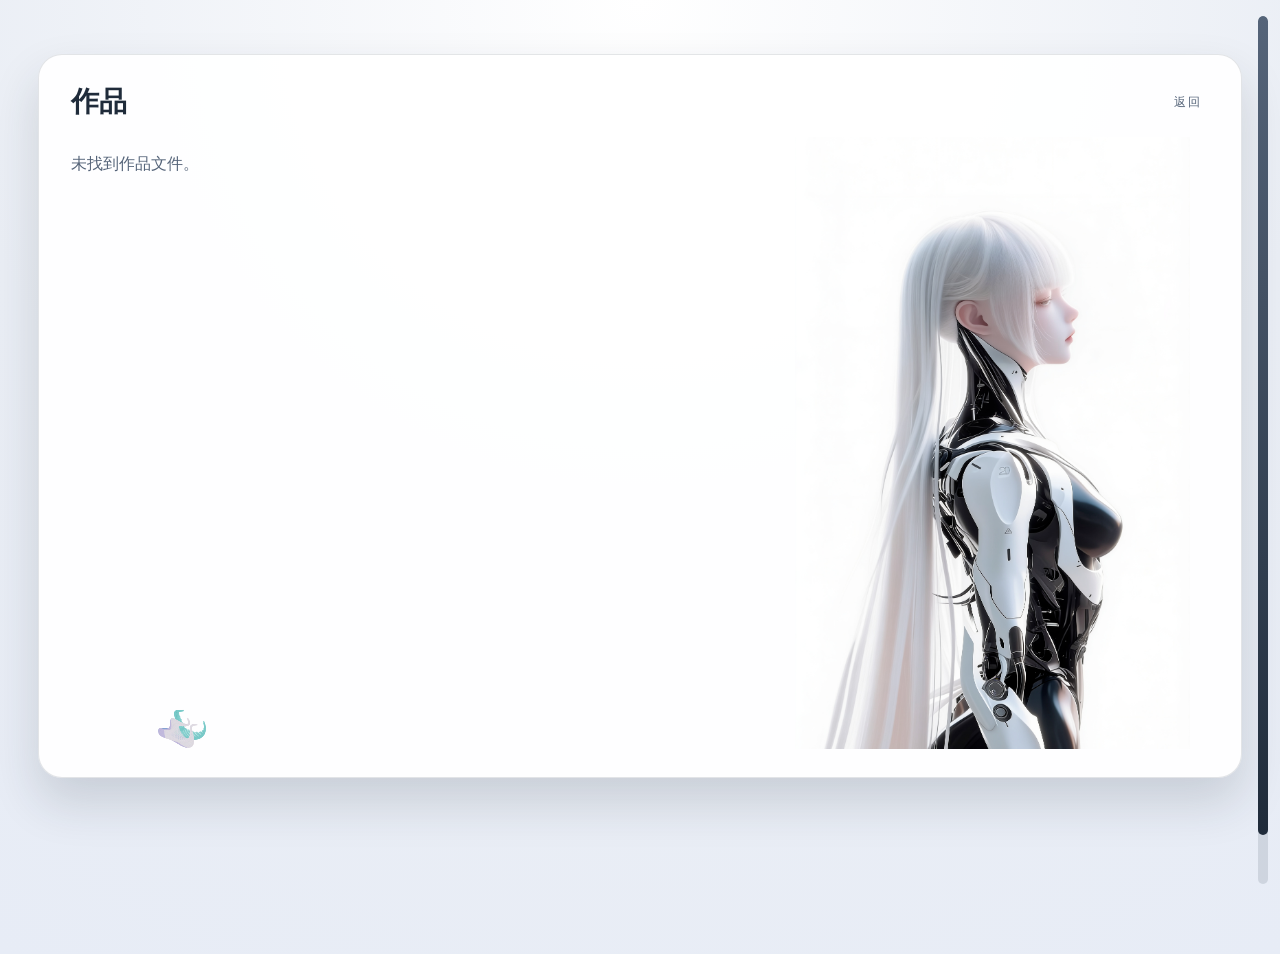
==== commit cf362f3a: "Refine octopus roaming animation" ====
--- a/portfolio.html
+++ b/portfolio.html
@@ -27,6 +27,6 @@
 
     <script src="assets/app.js?v=3"></script>
     <script src="assets/portfolio-viewer.js?v=3"></script>
-    <script src="assets/octopus.js?v=11"></script>
+    <script src="assets/octopus.js?v=16"></script>
   </body>
 </html>
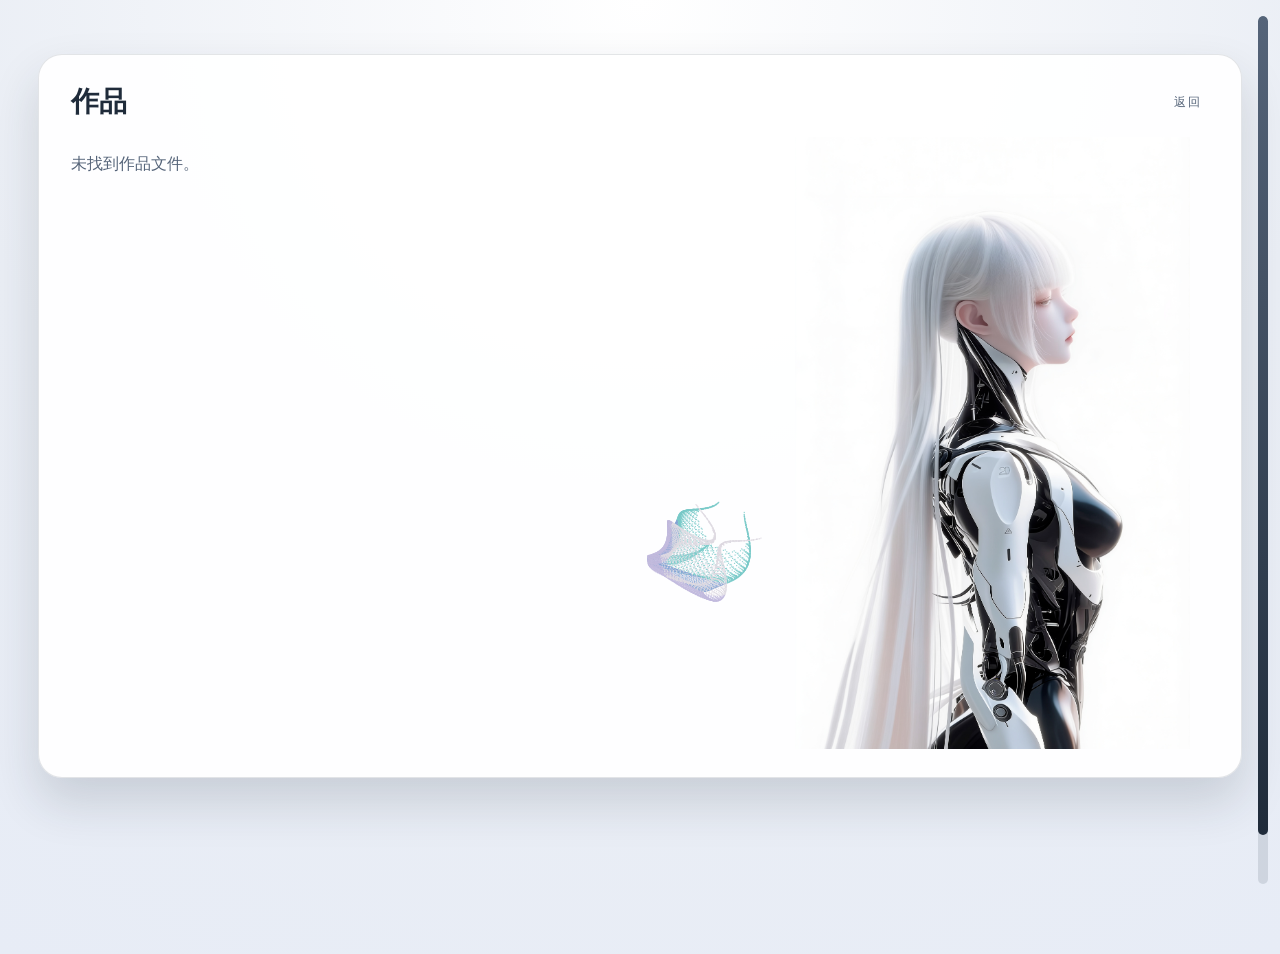
==== commit d6685577: "Center octopus animation on viewport" ====
--- a/portfolio.html
+++ b/portfolio.html
@@ -27,6 +27,6 @@
 
     <script src="assets/app.js?v=3"></script>
     <script src="assets/portfolio-viewer.js?v=3"></script>
-    <script src="assets/octopus.js?v=16"></script>
+    <script src="assets/octopus.js?v=17"></script>
   </body>
 </html>
